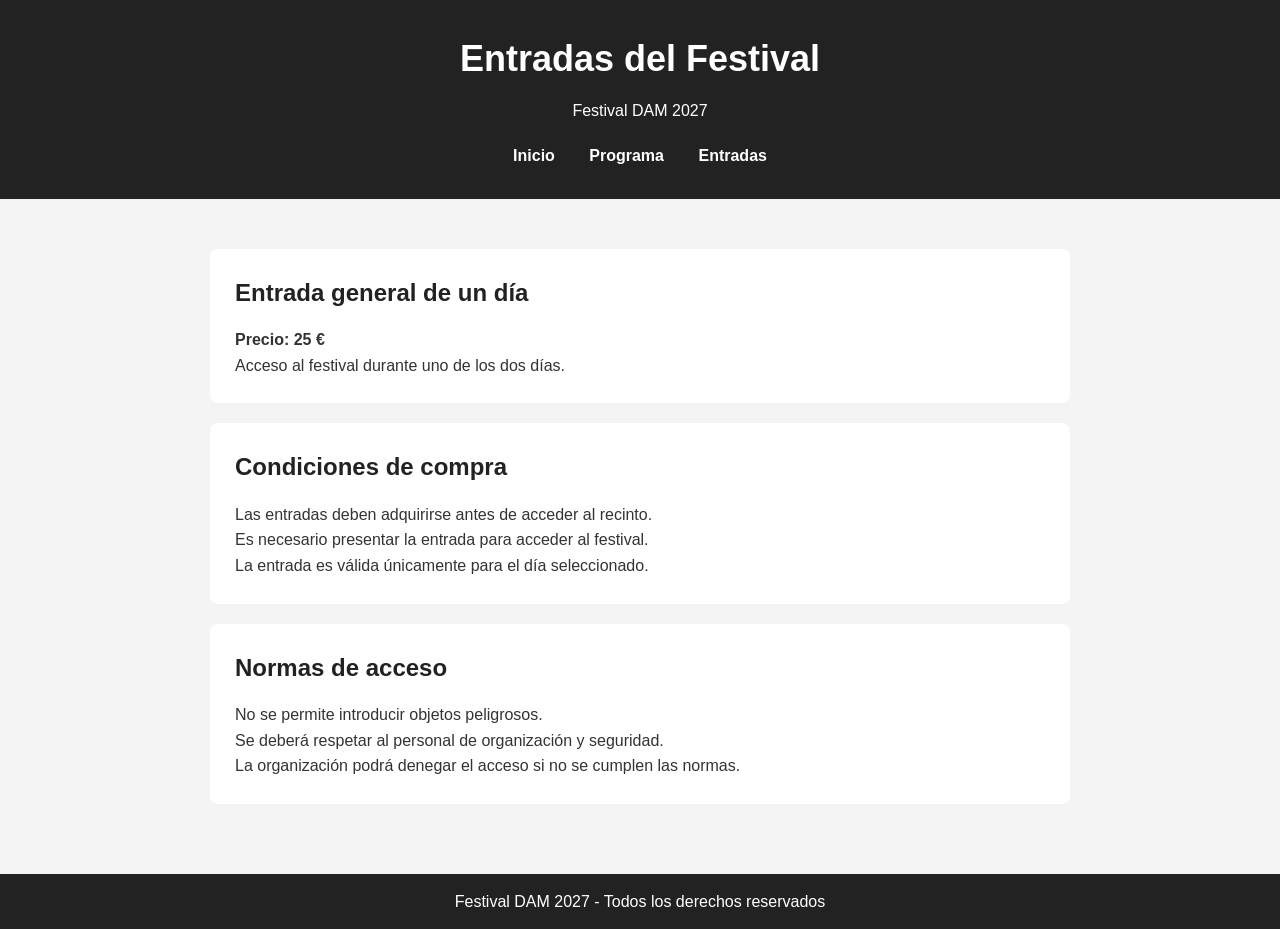
==== entradas.html @ 9bb6535f "Creacion inicial de la web Festival DAM 2027" ====
<!DOCTYPE html>
<html lang="es">
<head>
    <meta charset="UTF-8">
    <meta name="viewport" content="width=device-width, initial-scale=1.0">
    <title>Entradas - Festival DAM 2027</title>
    <link rel="stylesheet" href="style.css">
</head>
<body>

    <header>
        <h1>Entradas del Festival</h1>
        <p>Festival DAM 2027</p>

        <nav>
            <a href="index.html">Inicio</a>
            <a href="programa.html">Programa</a>
            <a href="entradas.html">Entradas</a>
        </nav>
    </header>

    <main>
        <section>
            <h2>Entrada general de un día</h2>
            <p><strong>Precio: 25 €</strong></p>
            <p>Acceso al festival durante uno de los dos días.</p>
        </section>

        <section>
            <h2>Condiciones de compra</h2>
            <p>Las entradas deben adquirirse antes de acceder al recinto.</p>
            <p>Es necesario presentar la entrada para acceder al festival.</p>
            <p>La entrada es válida únicamente para el día seleccionado.</p>
        </section>

        <section>
            <h2>Normas de acceso</h2>
            <p>No se permite introducir objetos peligrosos.</p>
            <p>Se deberá respetar al personal de organización y seguridad.</p>
            <p>La organización podrá denegar el acceso si no se cumplen las normas.</p>
        </section>
    </main>

    <footer>
        <p>Festival DAM 2027 - Todos los derechos reservados</p>
    </footer>

</body>
</html>
---- style.css ----
* {
    margin: 0;
    padding: 0;
    box-sizing: border-box;
}

body {
    font-family: Arial, sans-serif;
    background-color: #f4f4f4;
    color: #333;
    line-height: 1.6;
}

header {
    background-color: #222;
    color: white;
    text-align: center;
    padding: 30px 20px;
}

header h1 {
    font-size: 36px;
    margin-bottom: 10px;
}

nav {
    margin-top: 20px;
}

nav a {
    color: white;
    text-decoration: none;
    margin: 0 15px;
    font-weight: bold;
}

nav a:hover {
    color: #ffcc00;
}

main {
    max-width: 900px;
    margin: 30px auto;
    padding: 20px;
}

section {
    background-color: white;
    padding: 25px;
    margin-bottom: 20px;
    border-radius: 8px;
}

h2 {
    color: #222;
    margin-bottom: 15px;
}

footer {
    background-color: #222;
    color: white;
    text-align: center;
    padding: 15px;
}
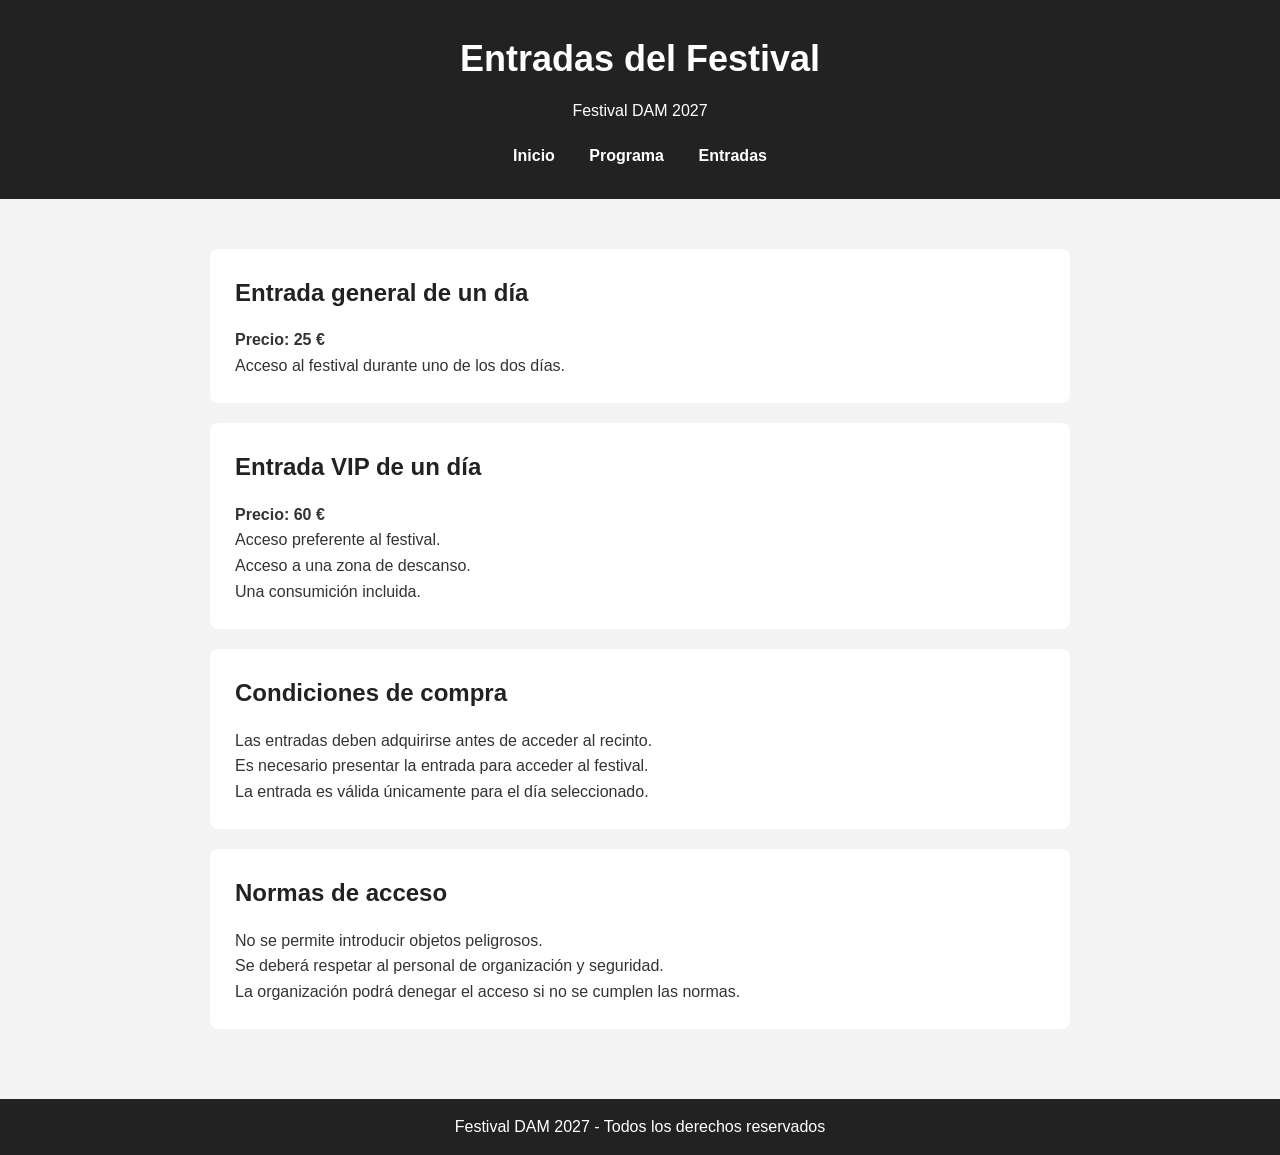
==== commit 9e6da6a5: "Añade entrada VIP" ====
--- a/entradas.html
+++ b/entradas.html
@@ -27,6 +27,14 @@
             <p>Acceso al festival durante uno de los dos días.</p>
         </section>
 
+                <section>
+            <h2>Entrada VIP de un día</h2>
+            <p><strong>Precio: 60 €</strong></p>
+            <p>Acceso preferente al festival.</p>
+            <p>Acceso a una zona de descanso.</p>
+            <p>Una consumición incluida.</p>
+        </section>
+
         <section>
             <h2>Condiciones de compra</h2>
             <p>Las entradas deben adquirirse antes de acceder al recinto.</p>
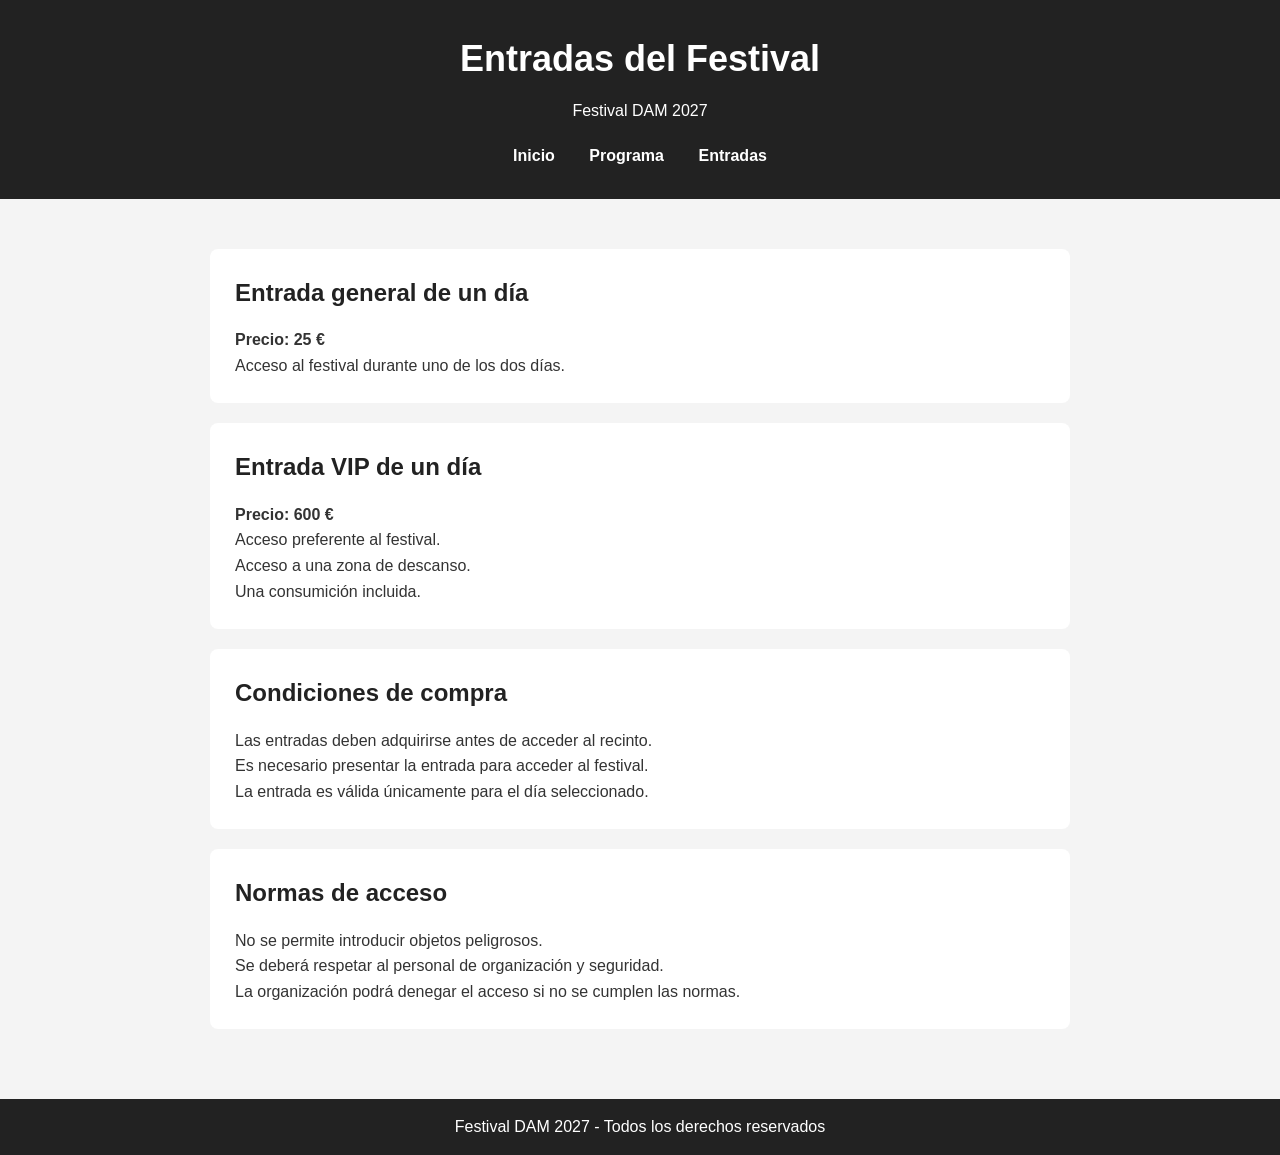
==== commit 5d4463de: "Introduce error en precio VIP" ====
--- a/entradas.html
+++ b/entradas.html
@@ -29,7 +29,7 @@
 
                 <section>
             <h2>Entrada VIP de un día</h2>
-            <p><strong>Precio: 60 €</strong></p>
+            <p><strong>Precio: 600 €</strong></p>
             <p>Acceso preferente al festival.</p>
             <p>Acceso a una zona de descanso.</p>
             <p>Una consumición incluida.</p>
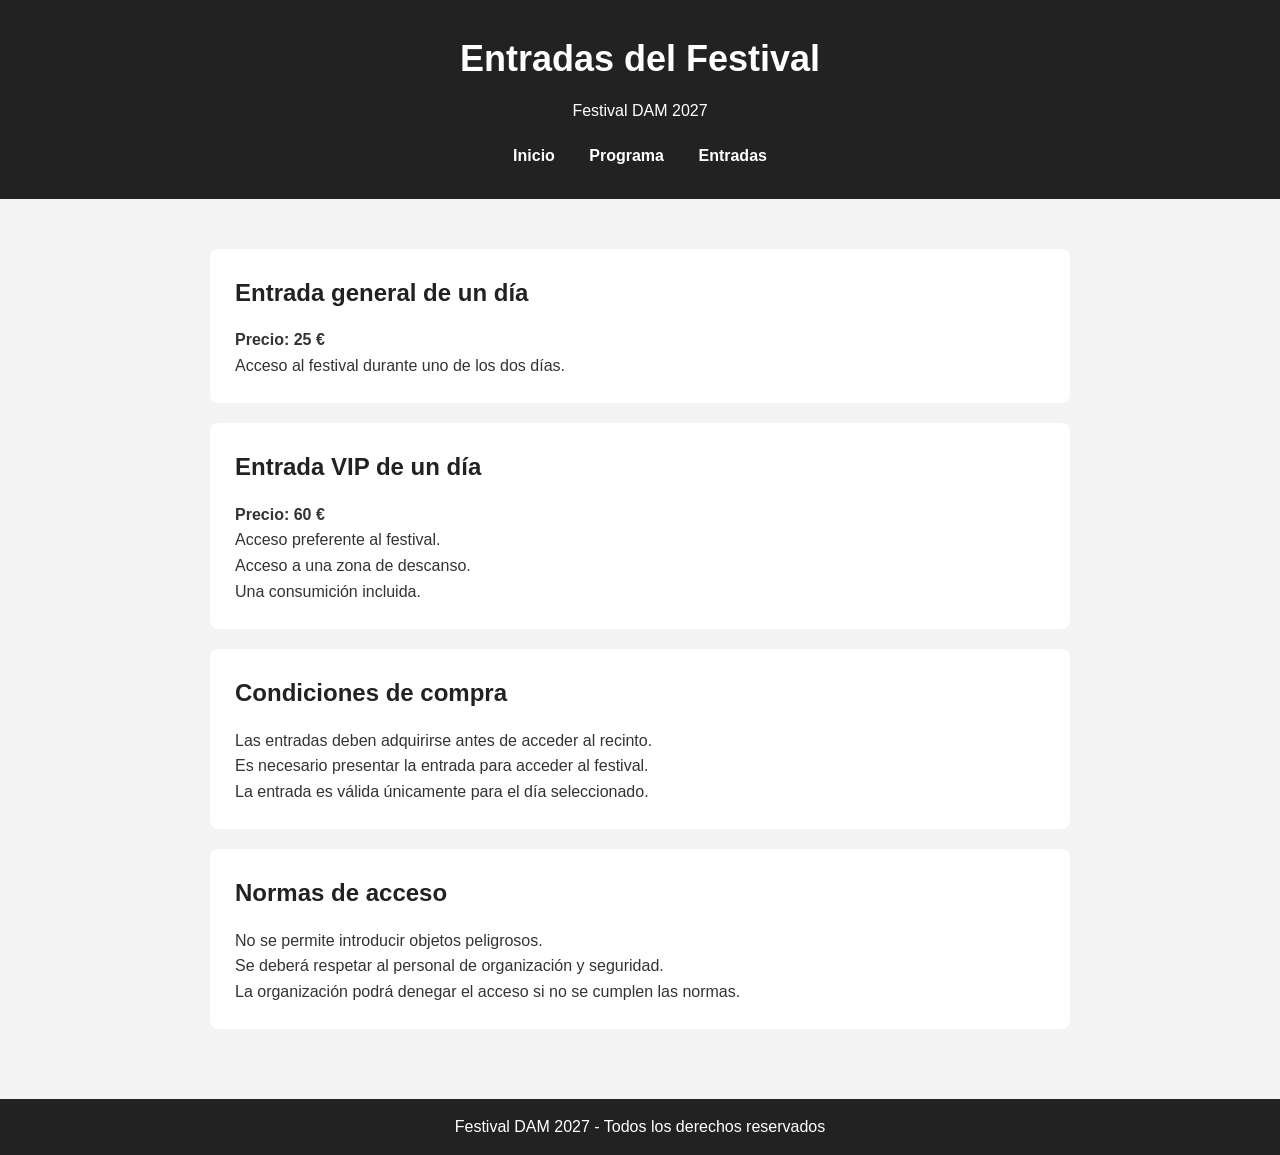
==== commit 74746291: "Revert "Introduce error en precio VIP" This reverts commit 5d4463de91a157d2b88cb409fd9f836c0b583114." ====
--- a/entradas.html
+++ b/entradas.html
@@ -29,7 +29,7 @@
 
                 <section>
             <h2>Entrada VIP de un día</h2>
-            <p><strong>Precio: 600 €</strong></p>
+            <p><strong>Precio: 60 €</strong></p>
             <p>Acceso preferente al festival.</p>
             <p>Acceso a una zona de descanso.</p>
             <p>Una consumición incluida.</p>
